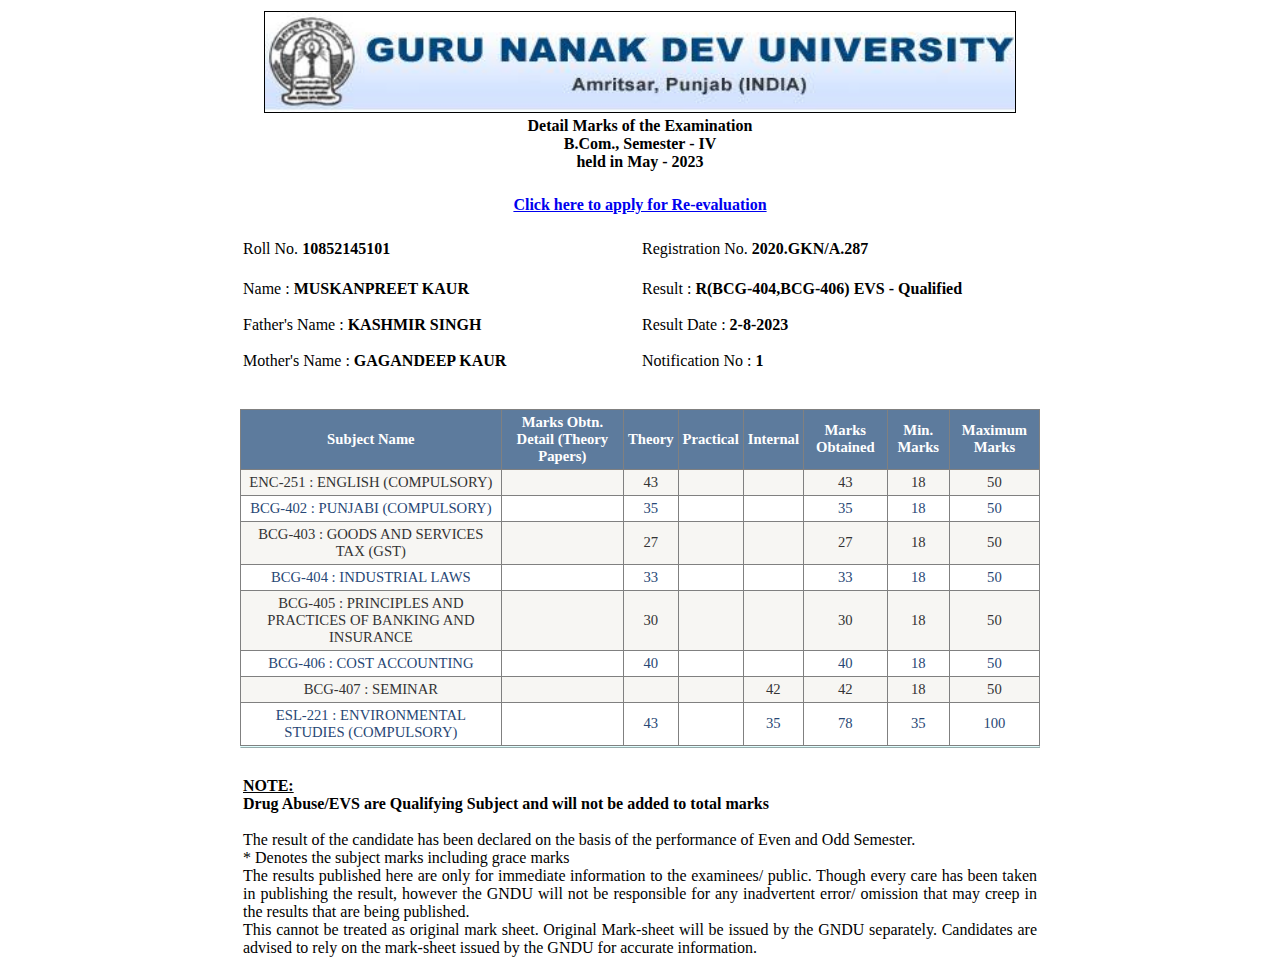
==== muskan1.html @ 01e24988 "Add files via upload" ====
<html xmlns="http://www.w3.org/1999/xhtml"><head id="Head1"><title>

</title>
    <script type="text/javascript">
</script>
    <style type="text/css">
        p.MsoListParagraph {
            margin-top: 0in;
            margin-right: 0in;
            margin-bottom: 10.0pt;
            margin-left: .5in;
            line-height: 115%;
            font-size: 11.0pt;
            font-family: "Calibri","sans-serif";
        }

        .auto-style3 {
            height: 29px;
        }

        .auto-style4 {
            height: 32px;
        }

        .auto-style5 {
            height: 25px;
        }
    </style>
</head>
<body>
    <form method="post" action="./GNDUEXAMRESULTDISPLAY.aspx" id="form1">
<div class="aspNetHidden">
<input type="hidden" name="__VIEWSTATE" id="__VIEWSTATE" value="/[base64]/0fd4oPf9g3BMyWjbF9668=">
</div>

<div class="aspNetHidden">

	<input type="hidden" name="__VIEWSTATEGENERATOR" id="__VIEWSTATEGENERATOR" value="4315FF29">
</div>
        <center>
            <span id="LblRno" style="font-weight:bold;"><center></center></span><span id="LblName" style="font-weight:bold;"></span><table border="0" width="800" align="centre" class="fixed">
                   
                <tbody><tr align="centre">
                    <td align="center" valign="top" colspan="4">
                           <img src="gndulogo2.jpg" width="750" height="100" border="1">
                            
                       
                    </td>
                </tr>
                
                            <tr align="centre"><td colspan="4" align="center"> <h4> Detail Marks of the Examination <br>B.Com., Semester - IV <br>held in  May - 2023</h4></td></tr><tr><td colspan="4"><center><h4> <a color="Red" href="https://collegeadmissions.gndu.ac.in/loginnew.aspx">Click here to apply for Re-evaluation</a></h4></center></td></tr>
                            <tr> <td width="400" colspan="2">Roll No. <b>10852145101</b></td><td>Registration No. <b>2020.GKN/A.287<br></b></td></tr><tr><td width="400" colspan="2"><br> Name : <b>MUSKANPREET   KAUR</b><br><br> Father's Name : <b>KASHMIR SINGH</b><br><br>Mother's Name : <b>GAGANDEEP KAUR<br><br><br></b></td><td width="400" colspan="2"> Result : <b>R(BCG-404,BCG-406)</b>  <b>EVS - Qualified</b><br><br> Result Date : <b>2-8-2023</b><br><br>Notification No : <b>1<br><br></b></td></tr>
               </tbody></table>

                            <div>
	<table cellspacing="0" cellpadding="4" align="Center" rules="all" border="1" id="GridPrintNetResult" style="color:#333333;font-size:11pt;width:800px;border-collapse:collapse;">
		<tbody><tr style="color:White;background-color:#5D7B9D;font-weight:bold;">
			<th scope="col">Subject Name</th><th scope="col">Marks Obtn. Detail (Theory Papers)</th><th scope="col"> Theory</th><th scope="col">Practical</th><th scope="col"> Internal</th><th scope="col">Marks Obtained</th><th scope="col">Min. Marks</th><th scope="col">Maximum Marks</th>
		</tr><tr style="color:#333333;background-color:#F7F6F3;">
			<td align="center">
                                            ENC-251 : ENGLISH (COMPULSORY)
                                        </td><td align="center">
                                            
                                        </td><td align="center">
                                            43
                                        </td><td align="center">
                                            
                                        </td><td align="center">
                                            
                                        </td><td align="center">
                                            43
                                        </td><td align="center">
                                            18
                                        </td><td align="center">
                                            50
                                        </td>
		</tr><tr style="color:#284775;background-color:White;">
			<td align="center">
                                            BCG-402 : PUNJABI (COMPULSORY)
                                        </td><td align="center">
                                            
                                        </td><td align="center">
                                            35
                                        </td><td align="center">
                                            
                                        </td><td align="center">
                                            
                                        </td><td align="center">
                                            35
                                        </td><td align="center">
                                            18
                                        </td><td align="center">
                                            50
                                        </td>
		</tr><tr style="color:#333333;background-color:#F7F6F3;">
			<td align="center">
                                            BCG-403 : GOODS AND SERVICES TAX (GST)
                                        </td><td align="center">
                                            
                                        </td><td align="center">
                                            27
                                        </td><td align="center">
                                            
                                        </td><td align="center">
                                            
                                        </td><td align="center">
                                            27
                                        </td><td align="center">
                                            18
                                        </td><td align="center">
                                            50
                                        </td>
		</tr><tr style="color:#284775;background-color:White;">
			<td align="center">
                                            BCG-404 : INDUSTRIAL LAWS
                                        </td><td align="center">
                                            
                                        </td><td align="center">
                                            33
                                        </td><td align="center">
                                            
                                        </td><td align="center">
                                            
                                        </td><td align="center">
                                            33
                                        </td><td align="center">
                                            18
                                        </td><td align="center">
                                            50
                                        </td>
		</tr><tr style="color:#333333;background-color:#F7F6F3;">
			<td align="center">
                                            BCG-405 : PRINCIPLES AND PRACTICES OF BANKING AND INSURANCE
                                        </td><td align="center">
                                            
                                        </td><td align="center">
                                            30
                                        </td><td align="center">
                                            
                                        </td><td align="center">
                                            
                                        </td><td align="center">
                                            30
                                        </td><td align="center">
                                            18
                                        </td><td align="center">
                                            50
                                        </td>
		</tr><tr style="color:#284775;background-color:White;">
			<td align="center">
                                            BCG-406 : COST ACCOUNTING
                                        </td><td align="center">
                                            
                                        </td><td align="center">
                                            40
                                        </td><td align="center">
                                            
                                        </td><td align="center">
                                            
                                        </td><td align="center">
                                            40
                                        </td><td align="center">
                                            18
                                        </td><td align="center">
                                            50
                                        </td>
		</tr><tr style="color:#333333;background-color:#F7F6F3;">
			<td align="center">
                                            BCG-407 : SEMINAR
                                        </td><td align="center">
                                            
                                        </td><td align="center">
                                            
                                        </td><td align="center">
                                            
                                        </td><td align="center">
                                            42
                                        </td><td align="center">
                                            42
                                        </td><td align="center">
                                            18
                                        </td><td align="center">
                                            50
                                        </td>
		</tr><tr style="color:#284775;background-color:White;">
			<td align="center">
                                            ESL-221 : ENVIRONMENTAL STUDIES (COMPULSORY)
                                        </td><td align="center">
                                            
                                        </td><td align="center">
                                            43
                                        </td><td align="center">
                                            
                                        </td><td align="center">
                                            35
                                        </td><td align="center">
                                            78
                                        </td><td align="center">
                                            35
                                        </td><td align="center">
                                            100
                                        </td>
		</tr>
	</tbody></table>
</div>
                           
                    
                       
                
                <span id="LblFooter" style="font-weight:bold;"></span><table border="1" style="border-width:thin;border-color:lightcyan" width="800" class="fixed">
                    
                </table>
                <span id="LblFooter1" style="font-weight:bold;"></span><table border="0" style="border-width:thin" width="800" class="fixed">
                    <tbody><tr><td></td></tr> <tr><td></td></tr> <tr><td align="justify"> <br><b><u>NOTE:</u></b> <br><b> Drug Abuse/EVS are Qualifying Subject and will not be added to total marks</b><br><br>The result of the candidate has been declared on the basis of the performance of Even and Odd Semester. <br>* Denotes the subject marks including grace marks <br> The results published here are only for immediate information to the examinees/ public. Though every care has&nbsp;been taken in publishing the result, however the GNDU will not be responsible for any inadvertent error/ omission that may creep in the results that are being published. <br> This cannot be treated as original mark sheet. Original Mark-sheet will be issued by the GNDU separately. Candidates are advised to rely on the mark-sheet issued by the GNDU for accurate information.<br> </td></tr>
                </tbody></table>
        </center>
    </form>


</body></html>
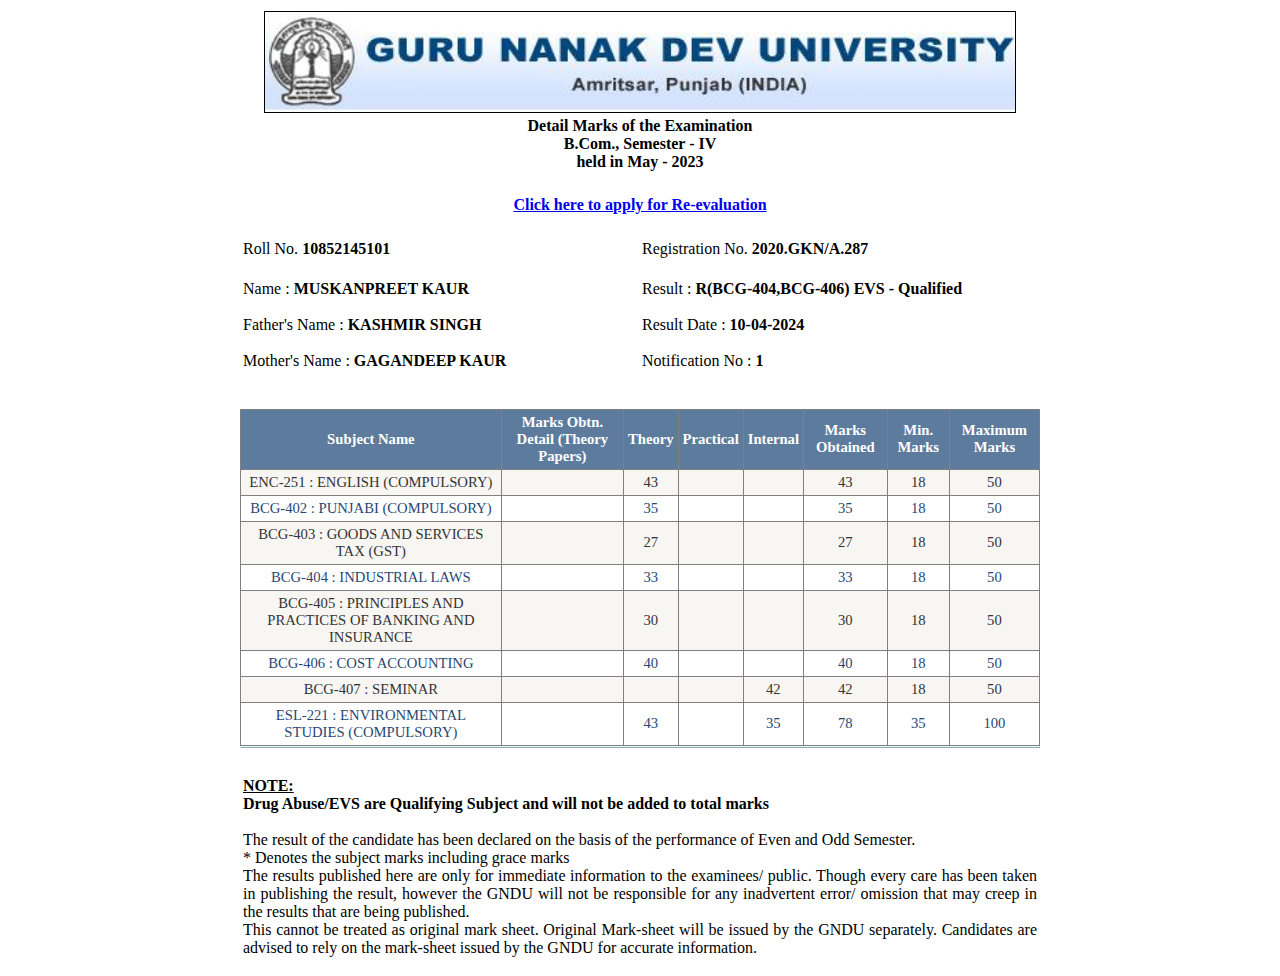
==== commit 87f6592e: "Update muskan1.html" ====
--- a/muskan1.html
+++ b/muskan1.html
@@ -49,7 +49,7 @@
                 </tr>
                 
                             <tr align="centre"><td colspan="4" align="center"> <h4> Detail Marks of the Examination <br>B.Com., Semester - IV <br>held in  May - 2023</h4></td></tr><tr><td colspan="4"><center><h4> <a color="Red" href="https://collegeadmissions.gndu.ac.in/loginnew.aspx">Click here to apply for Re-evaluation</a></h4></center></td></tr>
-                            <tr> <td width="400" colspan="2">Roll No. <b>10852145101</b></td><td>Registration No. <b>2020.GKN/A.287<br></b></td></tr><tr><td width="400" colspan="2"><br> Name : <b>MUSKANPREET   KAUR</b><br><br> Father's Name : <b>KASHMIR SINGH</b><br><br>Mother's Name : <b>GAGANDEEP KAUR<br><br><br></b></td><td width="400" colspan="2"> Result : <b>R(BCG-404,BCG-406)</b>  <b>EVS - Qualified</b><br><br> Result Date : <b>2-8-2023</b><br><br>Notification No : <b>1<br><br></b></td></tr>
+                            <tr> <td width="400" colspan="2">Roll No. <b>10852145101</b></td><td>Registration No. <b>2020.GKN/A.287<br></b></td></tr><tr><td width="400" colspan="2"><br> Name : <b>MUSKANPREET   KAUR</b><br><br> Father's Name : <b>KASHMIR SINGH</b><br><br>Mother's Name : <b>GAGANDEEP KAUR<br><br><br></b></td><td width="400" colspan="2"> Result : <b>R(BCG-404,BCG-406)</b>  <b>EVS - Qualified</b><br><br> Result Date : <b>10-04-2024</b><br><br>Notification No : <b>1<br><br></b></td></tr>
                </tbody></table>
 
                             <div>
@@ -217,4 +217,4 @@
     </form>
 
 
-</body></html>+</body></html>
